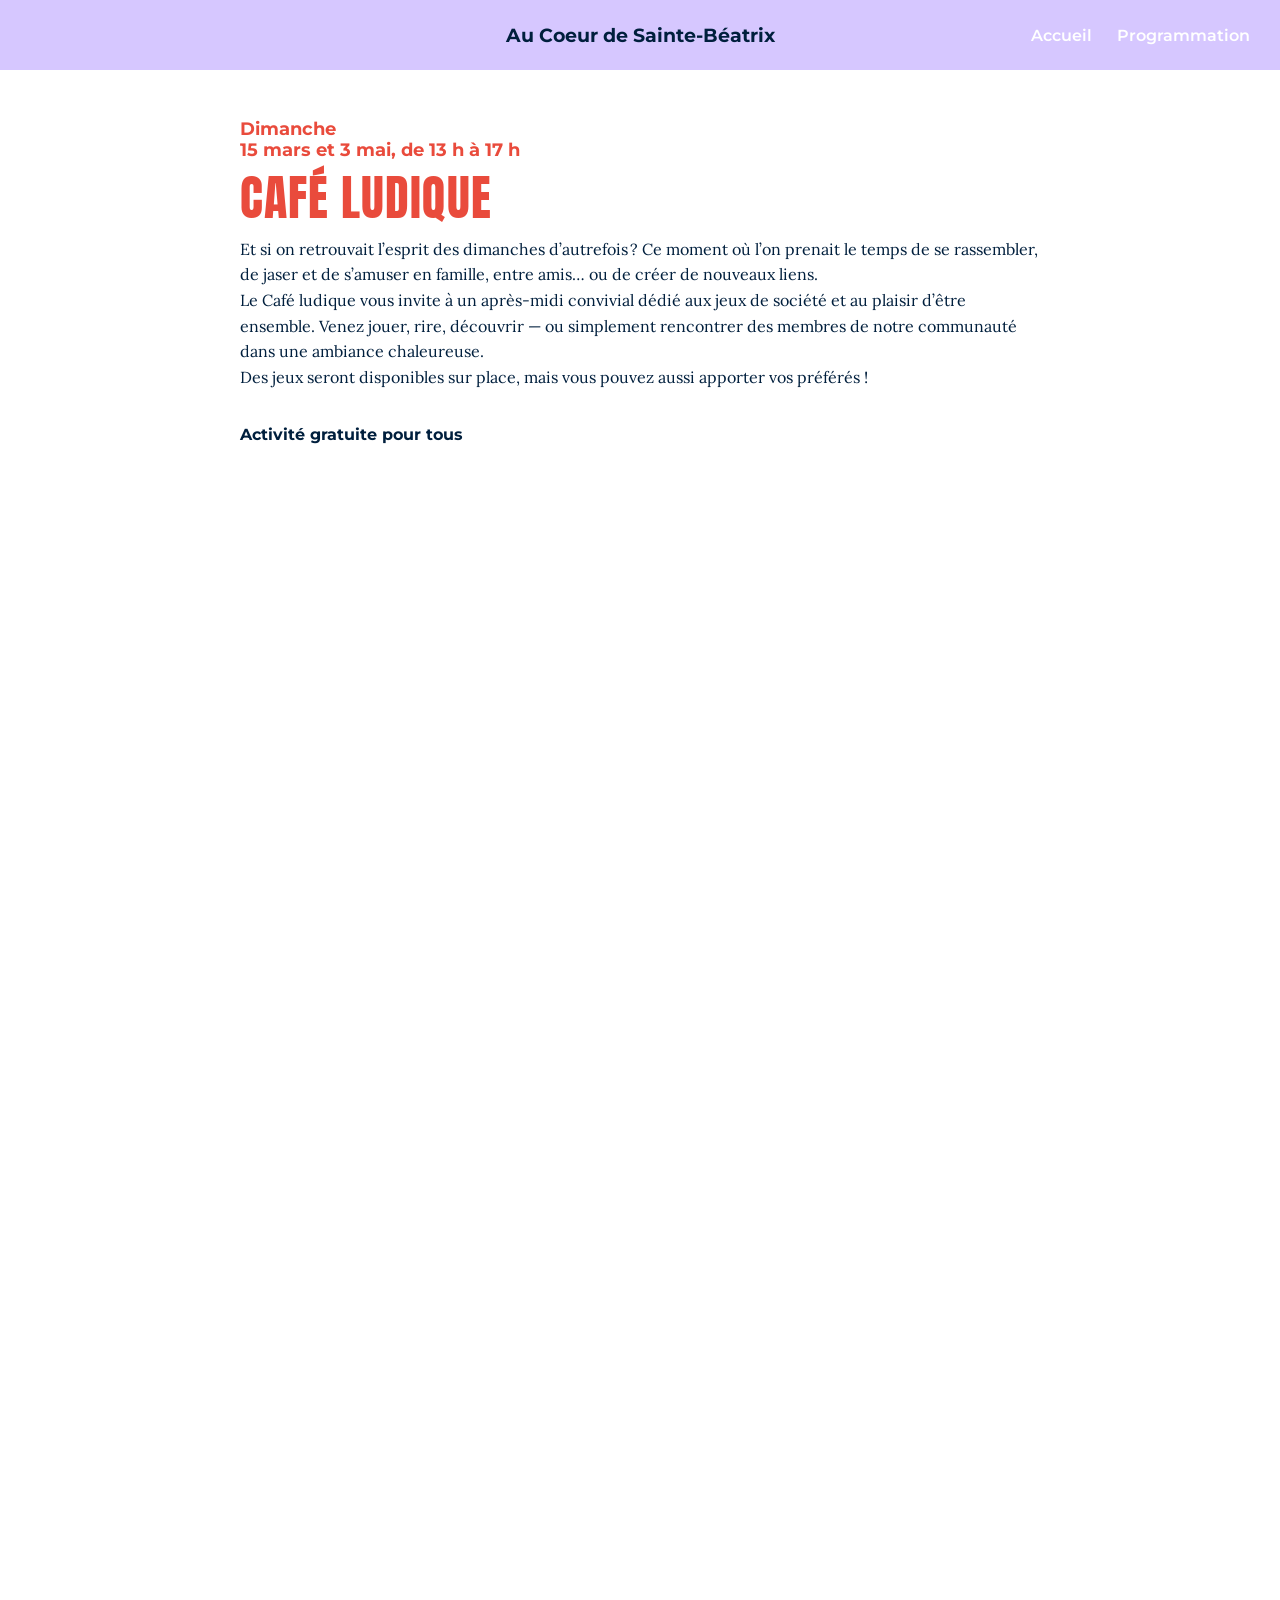
==== item2.html @ 30e881e4 "Update item2.html" ====
<!DOCTYPE html>
<html lang="fr">

<head>
<meta charset="UTF-8">
<meta name="viewport" content="width=device-width, initial-scale=1.0">
<title>Cours de dessin</title>

<link href="https://fonts.googleapis.com/css2?family=Anton&display=swap" rel="stylesheet">
<link rel="stylesheet" href="css/style.css">
</head>

<body class="item-bg bg-right bg-dessin">

<!-- HEADER -->
<div class="site-header">
  <h1>Au Coeur de Sainte-Béatrix</h1>

  <button class="hamburger" onclick="toggleMenu()">☰</button>

  <nav class="main-menu" id="mainMenu">
    <a href="index.html">Accueil</a>
    <a href="programmation.html">Programmation</a>
  </nav>
</div>

<!-- CONTENU -->
<div class="item-container">

  <div class="item-date">
    Dimanche<br>
    15 mars et 3 mai, de 13 h à 17 h
  </div>

  <div class="item-title">Café Ludique</div>

  <div class="item-subtitle"></div>

  <div class="item-section-title">
    
  </div>

  <div class="item-paragraph">
    Et si on retrouvait l’esprit des dimanches d’autrefois ? Ce moment où l’on prenait le temps de se rassembler, de jaser et de s’amuser en famille, entre amis… ou de créer de nouveaux liens. <br>Le Café ludique vous invite à un après-midi convivial dédié aux jeux de société et au plaisir  d’être ensemble. Venez jouer, rire, découvrir — ou simplement rencontrer des membres de notre communauté dans une ambiance chaleureuse.
<br>Des jeux seront disponibles sur place, mais vous pouvez aussi apporter vos préférés !

  </div>

 <br> <div class="item-highlight">
    Activité gratuite pour tous<br>
  </div>
<br>
  <div class="item-small">
    
  </div>

  <!-- FORMULAIRE -->
  <div class="item-form-wrapper">
    <iframe 
      src="https://docs.google.com/forms/d/e/1FAIpQLScOywKhsYaACZu44ndW2ogPMYKDyf7R8lOSERinpRhz8GnApg/viewform?usp=header"
      width="100%"
      height="1400"
      style="border:none; overflow:hidden;"
      scrolling="no">
    </iframe>
  </div>

</div>

<!-- SCRIPT À LA FIN -->
<script>
function toggleMenu() {
  document.getElementById("mainMenu").classList.toggle("show");
}
</script>

</body>
</html>
---- css/style.css ----
/* =========================================
   IMPORT POLICES
========================================= */

@import url('https://fonts.googleapis.com/css2?family=Montserrat:wght@700&display=swap');
@import url('https://fonts.googleapis.com/css2?family=Anton&display=swap');
@import url('https://fonts.googleapis.com/css2?family=Lora:wght@400&display=swap');

/* =========================================
   BASE
========================================= */

body {
  margin: 0;
  font-family: 'Montserrat', sans-serif;
  background: white;
  color: #222;
}

/* =========================================
   BANDEAU GLOBAL
========================================= */

.site-header {
  position: relative;
  height: 70px;
  background: rgba(212,197,255,0.95);
  display: flex;
  align-items: center;
  justify-content: center;
  z-index: 1000;
}

.site-header h1 {
  font-size: 1.2rem;
  margin: 0;
  color: #001f3d;
}

/* MENU DESKTOP */

.main-menu {
  position: absolute;
  right: 30px;
  display: flex;
  gap: 25px;
}

.main-menu a {
  text-decoration: none;
  color: white;
  font-weight: 600;
}

/* BOUTON HAMBURGER */

.hamburger {
  display: none;
  position: absolute;
  right: 20px;
  background: none;
  border: none;
  font-size: 1.8rem;
  cursor: pointer;
  color: #001f3d;
}

/* =========================================
   MENU MOBILE
========================================= */

@media (max-width: 768px) {

  .main-menu {
    display: none;
    flex-direction: column;
    position: absolute;
    top: 70px;
    right: 0;
    width: 100%;
    background: rgba(212,197,255,0.98);
    padding: 1rem 0;
    
    text-align: center;
  }

  .main-menu.show {
    display: flex;
  }

  .hamburger {
    display: block;
  }
}

/* =========================================
   PAGE ITEM – TYPOGRAPHIE
========================================= */

.item-container {
  max-width: 800px;
  margin: 3rem auto;
  padding: 0 2rem;
  color: #001f3d;
}

.item-title {
  font-family: 'Anton', sans-serif;
  font-size: 3rem;
  text-transform: uppercase;
  letter-spacing: 1px;
  line-height: 2.8rem;
  margin-bottom: 0.5rem;
  color: #e94b3c;
}

.item-subtitle {
  font-family: 'Anton', sans-serif;
  font-size: 1.8rem;
  margin-bottom: 0.5rem;
  color: #e94b3c;
}

.item-date {
  font-size: 1.1rem;
  font-weight: bold;
  margin-bottom: 1rem;
  color: #e94b3c;
}

.item-section-title {
  font-size: 1.2rem;
  font-weight: bold;
  margin-top: 1rem;
  margin-bottom: 0.5rem;
}

.item-paragraph {
  font-family: 'Lora', serif;
  font-weight: 400;
  line-height: 1.6;
  margin-bottom: 1rem;
}

.item-highlight {
  font-weight: bold;
  margin-bottom: 1rem;
}

.item-small {
  font-size: 0.9rem;
  color: #666;
}

/* =========================================
   HERO LOGO CENTRAL
========================================= */

.hero-logo {
  height: calc(100vh - 140px);
  background: white;
  display: flex;
  align-items: center;
  justify-content: center;
}

.logo-central {
  width: 600px;
  filter: drop-shadow(0 0 600px rgba(0, 31, 61, 0.35));
}

/* =========================================
   HERO SLIDER
========================================= */

.hero {
  position: relative;
  height: calc(100vh - 70px);
  overflow: hidden;
  display: flex;
  align-items: center;
  justify-content: center;
  text-align: center;
  color: white;
}

.hero-slide {
  position: absolute;
  inset: 0;
  background-size: cover;
  background-position: center;
  opacity: 0;
  animation: fadeSlider 20s infinite;
}

.slide1 { background-image: url("../images/hero0.jpg"); animation-delay: 0s; }
.slide2 { background-image: url("../images/hero2.jpg"); animation-delay: 5s; }
.slide3 { background-image: url("../images/hero3.jpg"); animation-delay: 10s; }
.slide4 { background-image: url("../images/hero4.jpg"); animation-delay: 15s; }

@keyframes fadeSlider {
  0%   { opacity: 0; }
  5%   { opacity: 1; }
  35%  { opacity: 1; }
  40%  { opacity: 0; }
  100% { opacity: 0; }
}

.hero::after {
  content: "";
  position: absolute;
  inset: 0;
  background: rgba(0,0,0,0.4);
  z-index: 1;
}

.hero-content {
  position: relative;
  z-index: 2;
}

.hero h1 {
  font-size: 3rem;
}

/* =========================================
   PROGRAMMATION
========================================= */

.container-desktop {

  margin-top: -2px;
  z-index: -2;
}

.container-desktop img {
  width: 100%;
  height: 100%;
  object-fit: cover;
  object-position: center 65%;
}

/* =========================================
   PASTILLES PROGRAMMATION
========================================= */

.pastille {
  position: absolute;
  width: 3.5%;
  aspect-ratio: 1 / 1;
  border-radius: 50%;
  z-index: 10;
  box-shadow:
    0 0 25px rgba(255,255,255,0.6),
    0 0 50px rgba(255,255,255,0.3);
  animation: haloPulse 2.5s infinite ease-in-out;
}

@keyframes haloPulse {
  0%   { box-shadow: 0 0 20px rgba(255,255,255,0.5),
                       0 0 40px rgba(255,255,255,0.2); }
  50%  { box-shadow: 0 0 35px rgba(255,255,255,0.9),
                       0 0 70px rgba(255,255,255,0.4); }
  100% { box-shadow: 0 0 20px rgba(255,255,255,0.5),
                       0 0 40px rgba(255,255,255,0.2); }
}

.pastille::after {
  content: "";
  position: absolute;
  inset: -8px;
  border-radius: 50%;
  border: 2px solid rgba(255,255,255,0.8);
  animation: ringPulse 2.2s infinite;
}

@keyframes ringPulse {
  0% { transform: scale(0.8); opacity: 1; }
  100% { transform: scale(1.6); opacity: 0; }
}

/* =========================================
   FOOTER STANDARD
========================================= */

footer {
  text-align: center;
  padding: 2rem;
  background: #eee;
}

/* =========================================
   FOOTER PROGRAMMATION
========================================= */

.footer-programmation {
  background-color: #e94b3c;
  color: white;
  padding: 40px 20px;
  text-align: center;
}
/* =========================
   FOOTER MOBILE
========================= */

@media (max-width: 768px) {

  .footer-programmation {
    padding: 1.5rem;
    font-size: 0.85rem;
    line-height: 1.4;
  }

  .footer-programmation b {
    display: block;
    margin-bottom: 0.5rem;
    font-size: 0.9rem;
  }

}
.site-header {
  position: relative;
  z-index: 1000;
}

/* =========================
   MOBILE WRAPPER SOLIDAIRE
========================= */

.image-wrapper-mobile {
  position: relative;
  width: 100%;
  aspect-ratio: 2 / 3; /* adapte au ratio réel de hero5 */
  max-height: calc(100vh - 70px);
  margin: 0 auto;
}

.image-wrapper-mobile img {
  width: 100%;
  height: 100%;
  object-fit: cover;
}

/* Pastilles mobile plus grosses */
@media (max-width: 768px) {

  .pastille {
    width: 7%;
  }

}
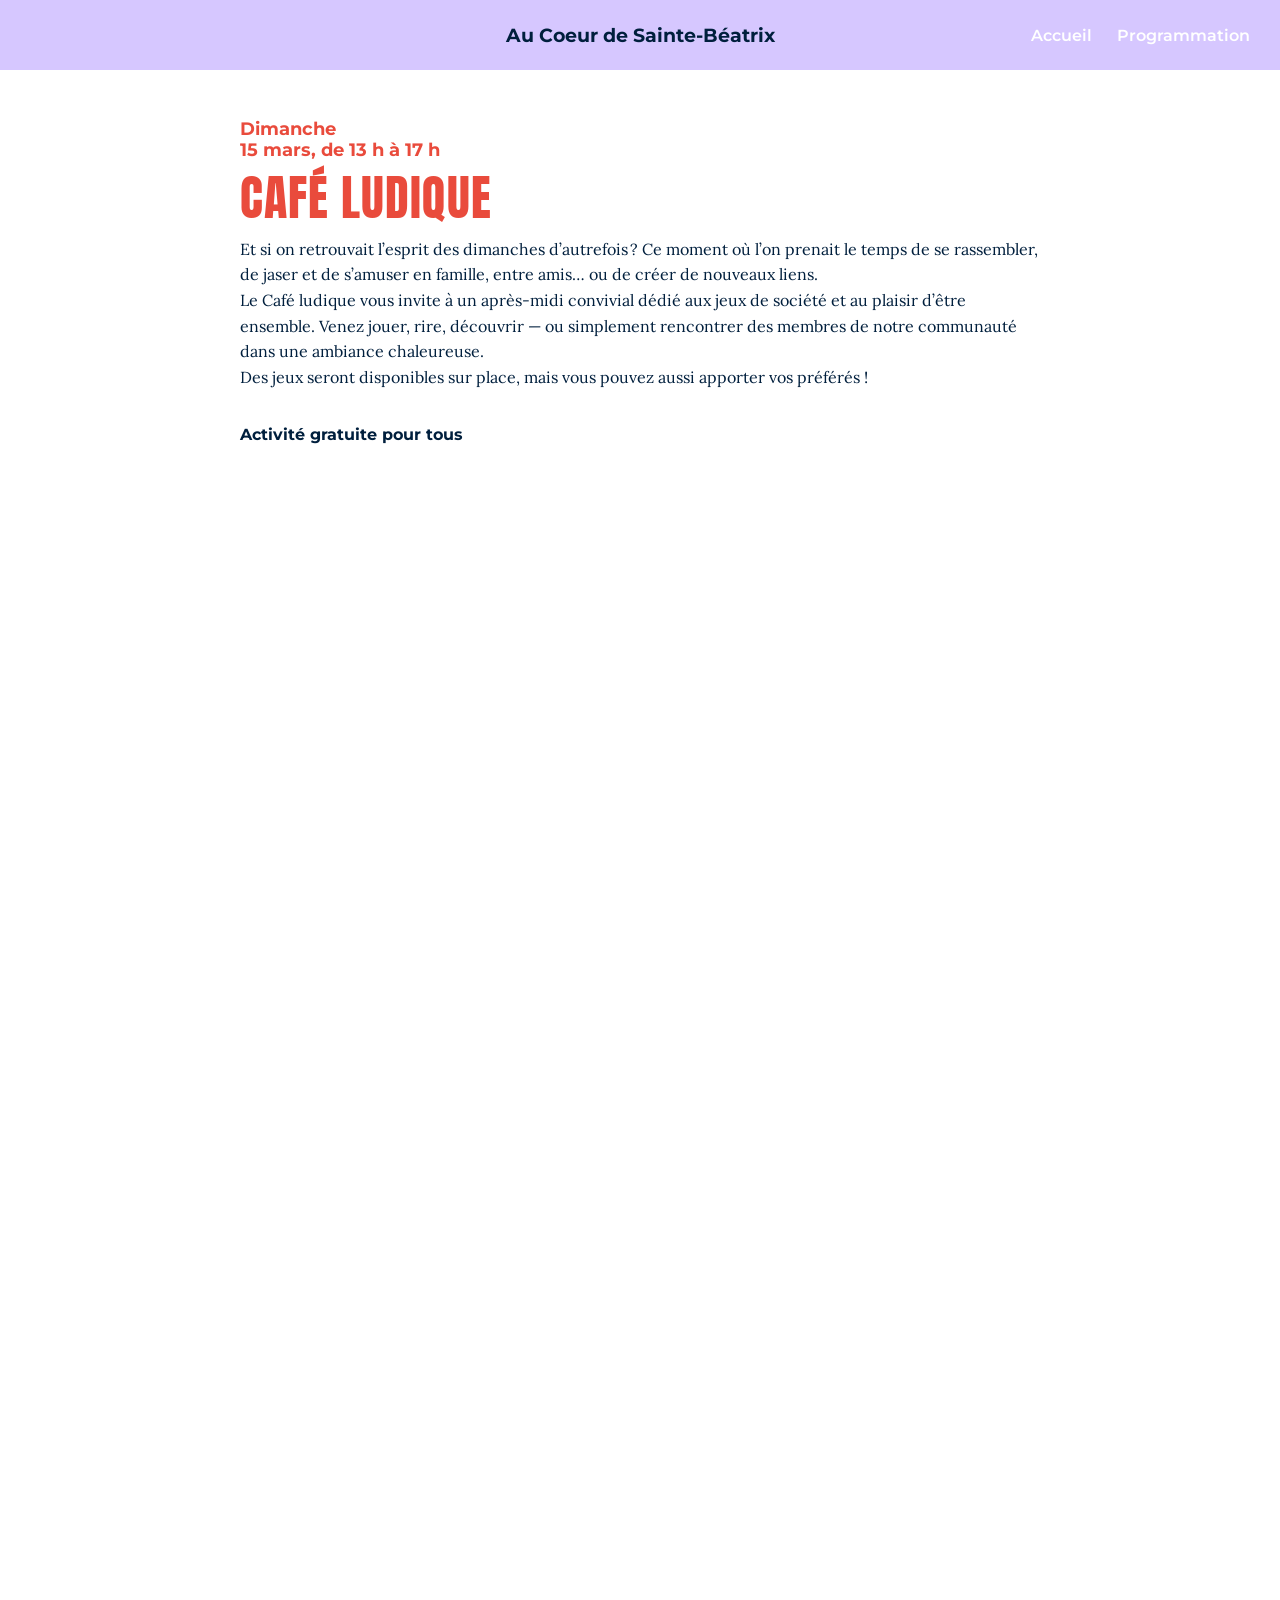
==== commit f69dbc11: "Update item2.html" ====
--- a/item2.html
+++ b/item2.html
@@ -29,7 +29,7 @@
 
   <div class="item-date">
     Dimanche<br>
-    15 mars et 3 mai, de 13 h à 17 h
+    15 mars, de 13 h à 17 h
   </div>
 
   <div class="item-title">Café Ludique</div>
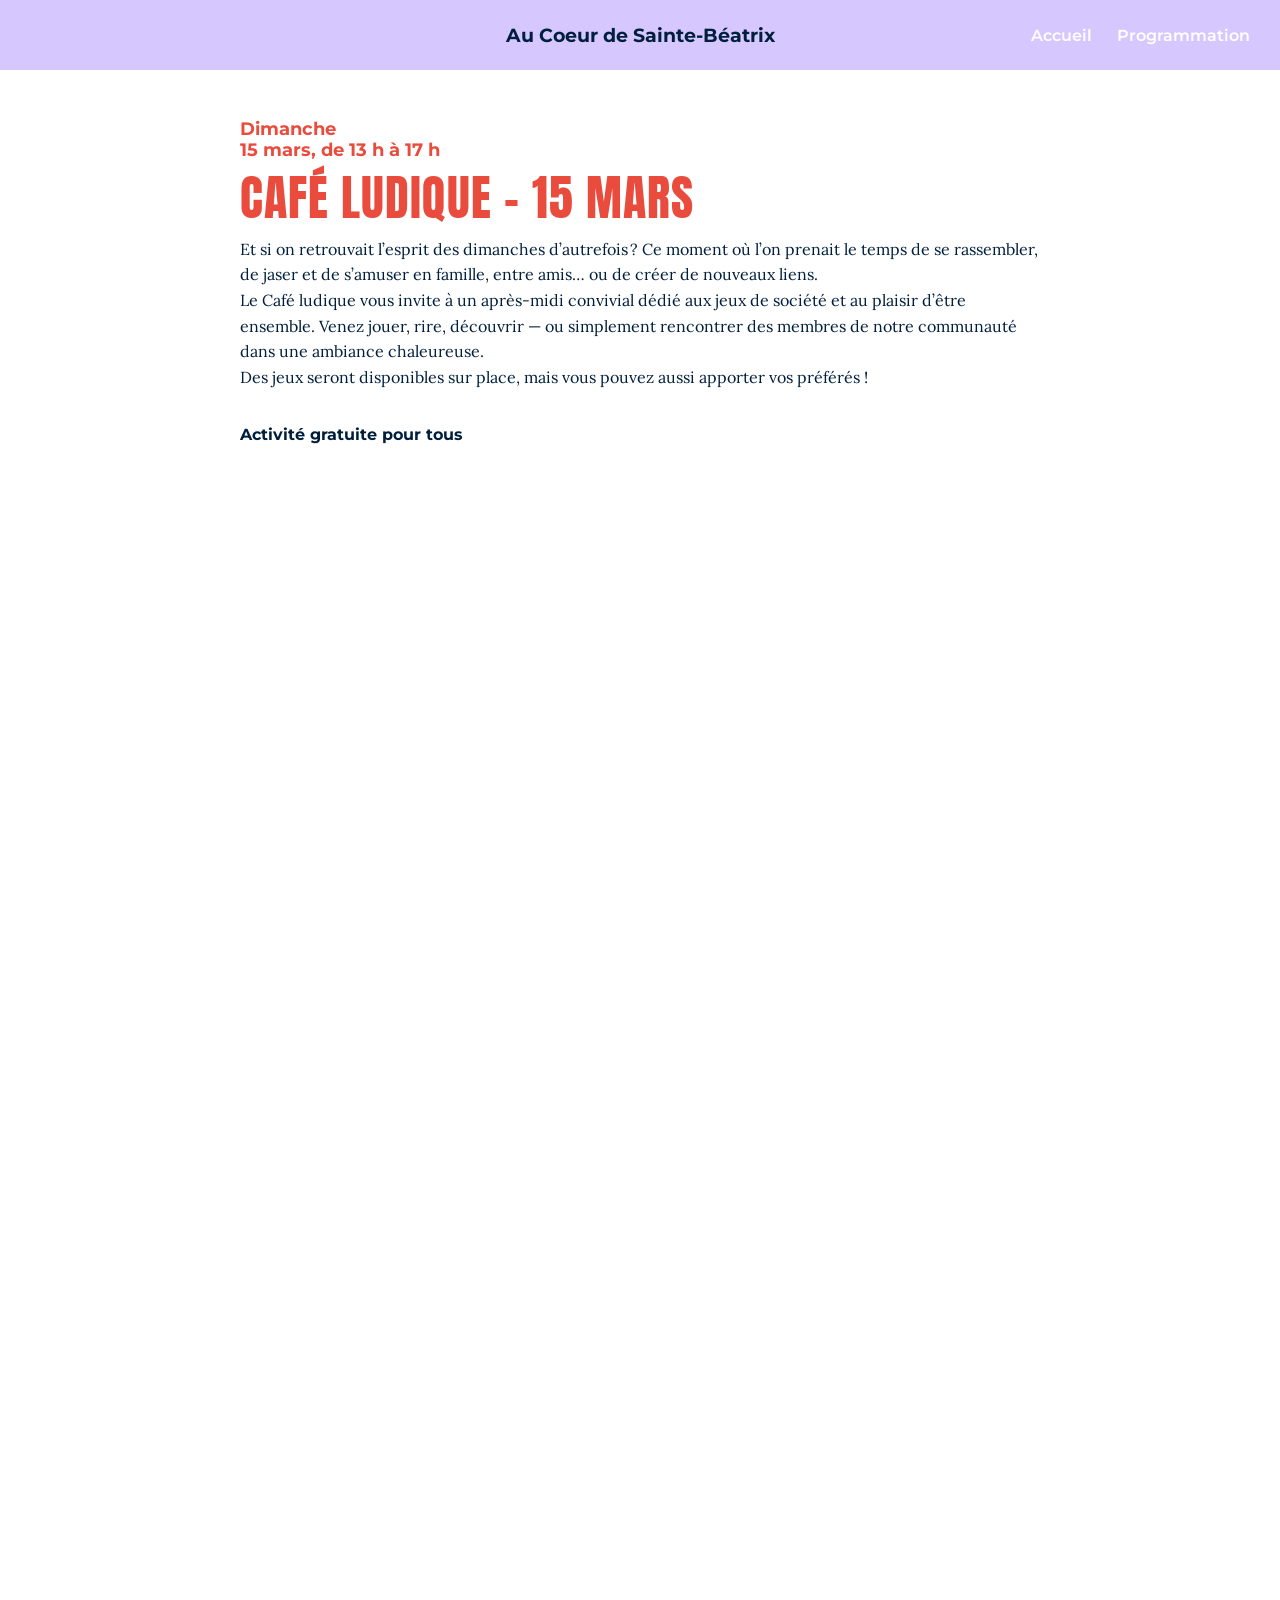
==== commit 30b8e845: "Update item2.html" ====
--- a/item2.html
+++ b/item2.html
@@ -32,7 +32,7 @@
     15 mars, de 13 h à 17 h
   </div>
 
-  <div class="item-title">Café Ludique</div>
+  <div class="item-title">Café Ludique - 15 mars</div>
 
   <div class="item-subtitle"></div>
 
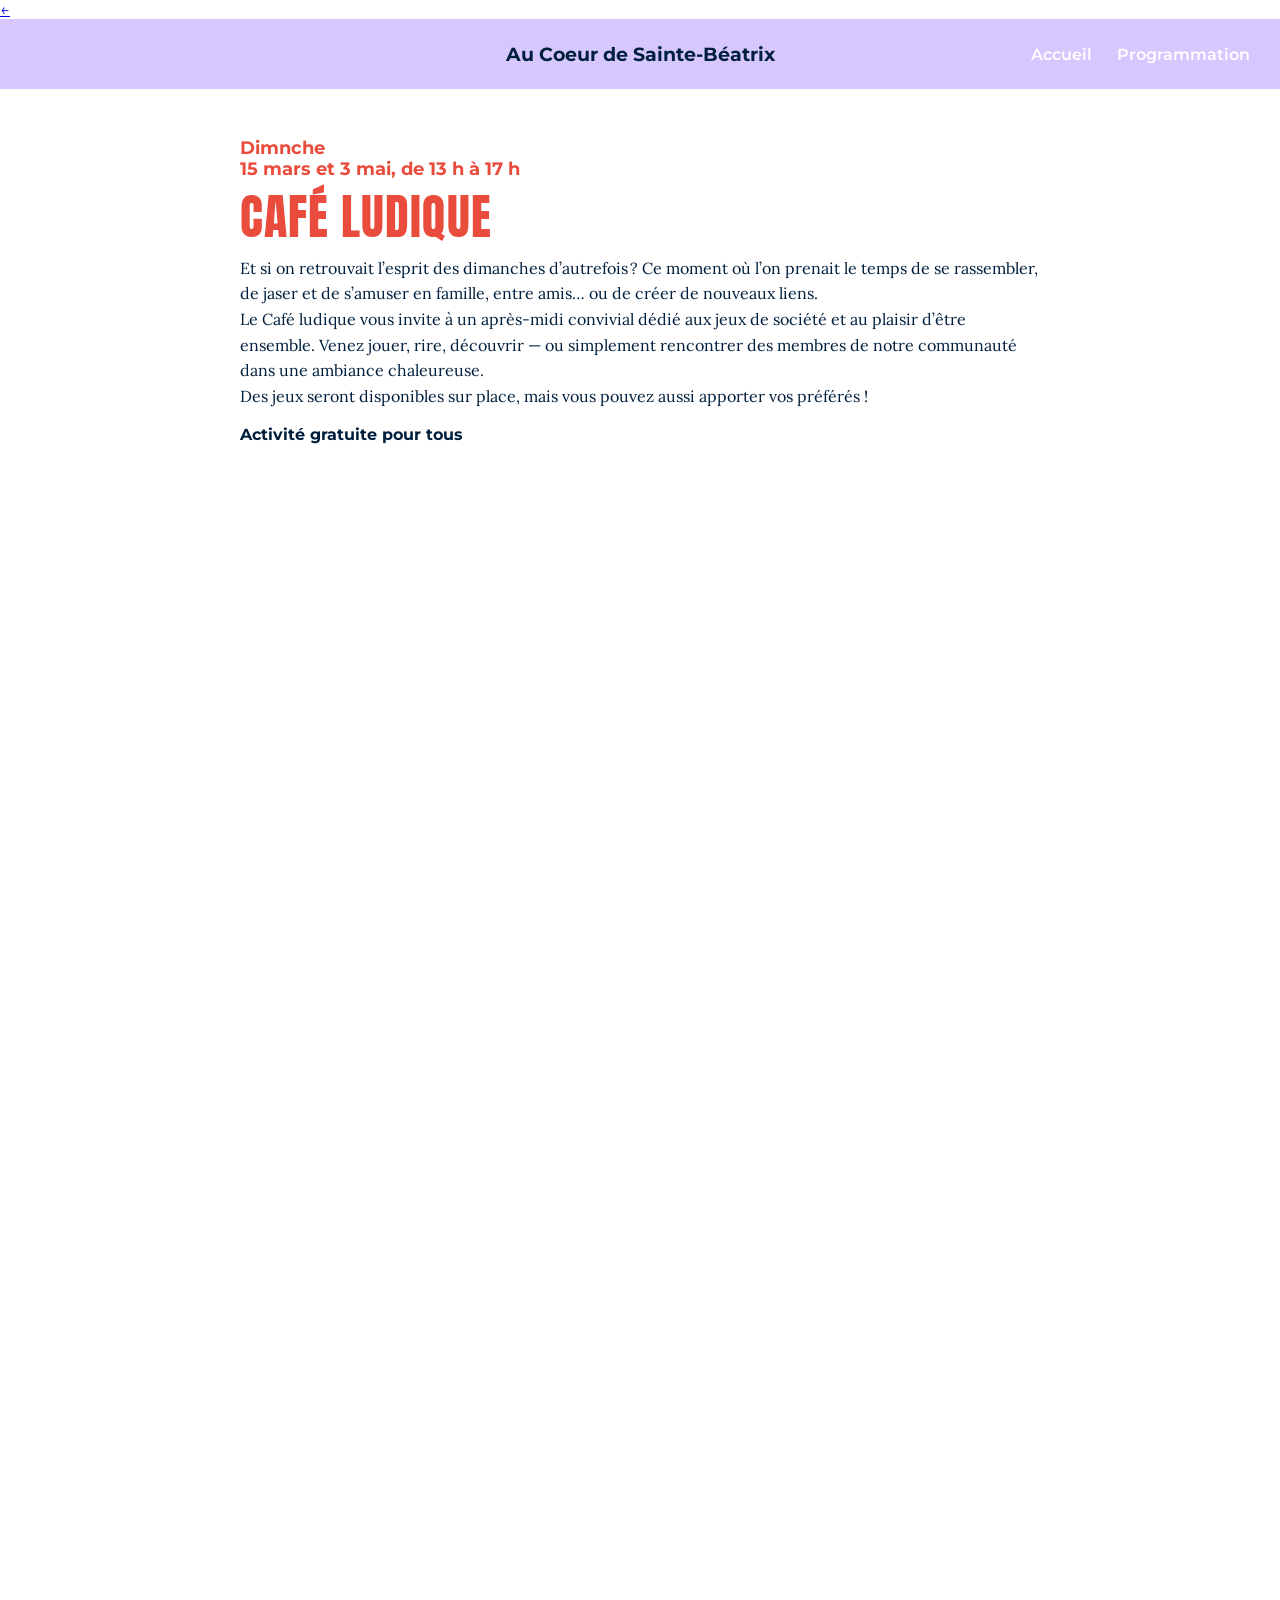
==== commit 4aa78017: "Update item2.html" ====
--- a/item2.html
+++ b/item2.html
@@ -12,6 +12,8 @@
 
 <body class="item-bg bg-right bg-dessin">
 
+  <a href="javascript:history.back()" class="back-arrow">←</a>
+  
 <!-- HEADER -->
 <div class="site-header">
   <h1>Au Coeur de Sainte-Béatrix</h1>
@@ -28,11 +30,11 @@
 <div class="item-container">
 
   <div class="item-date">
-    Dimanche<br>
-    15 mars, de 13 h à 17 h
+    Dimnche<br>
+    15 mars et 3 mai, de 13 h à 17 h
   </div>
 
-  <div class="item-title">Café Ludique - 15 mars</div>
+  <div class="item-title">Café Ludique</div>
 
   <div class="item-subtitle"></div>
 
@@ -46,10 +48,10 @@
 
   </div>
 
- <br> <div class="item-highlight">
-    Activité gratuite pour tous<br>
+  <div class="item-highlight">
+    Activité gratuite pour tous
   </div>
-<br>
+
   <div class="item-small">
     
   </div>
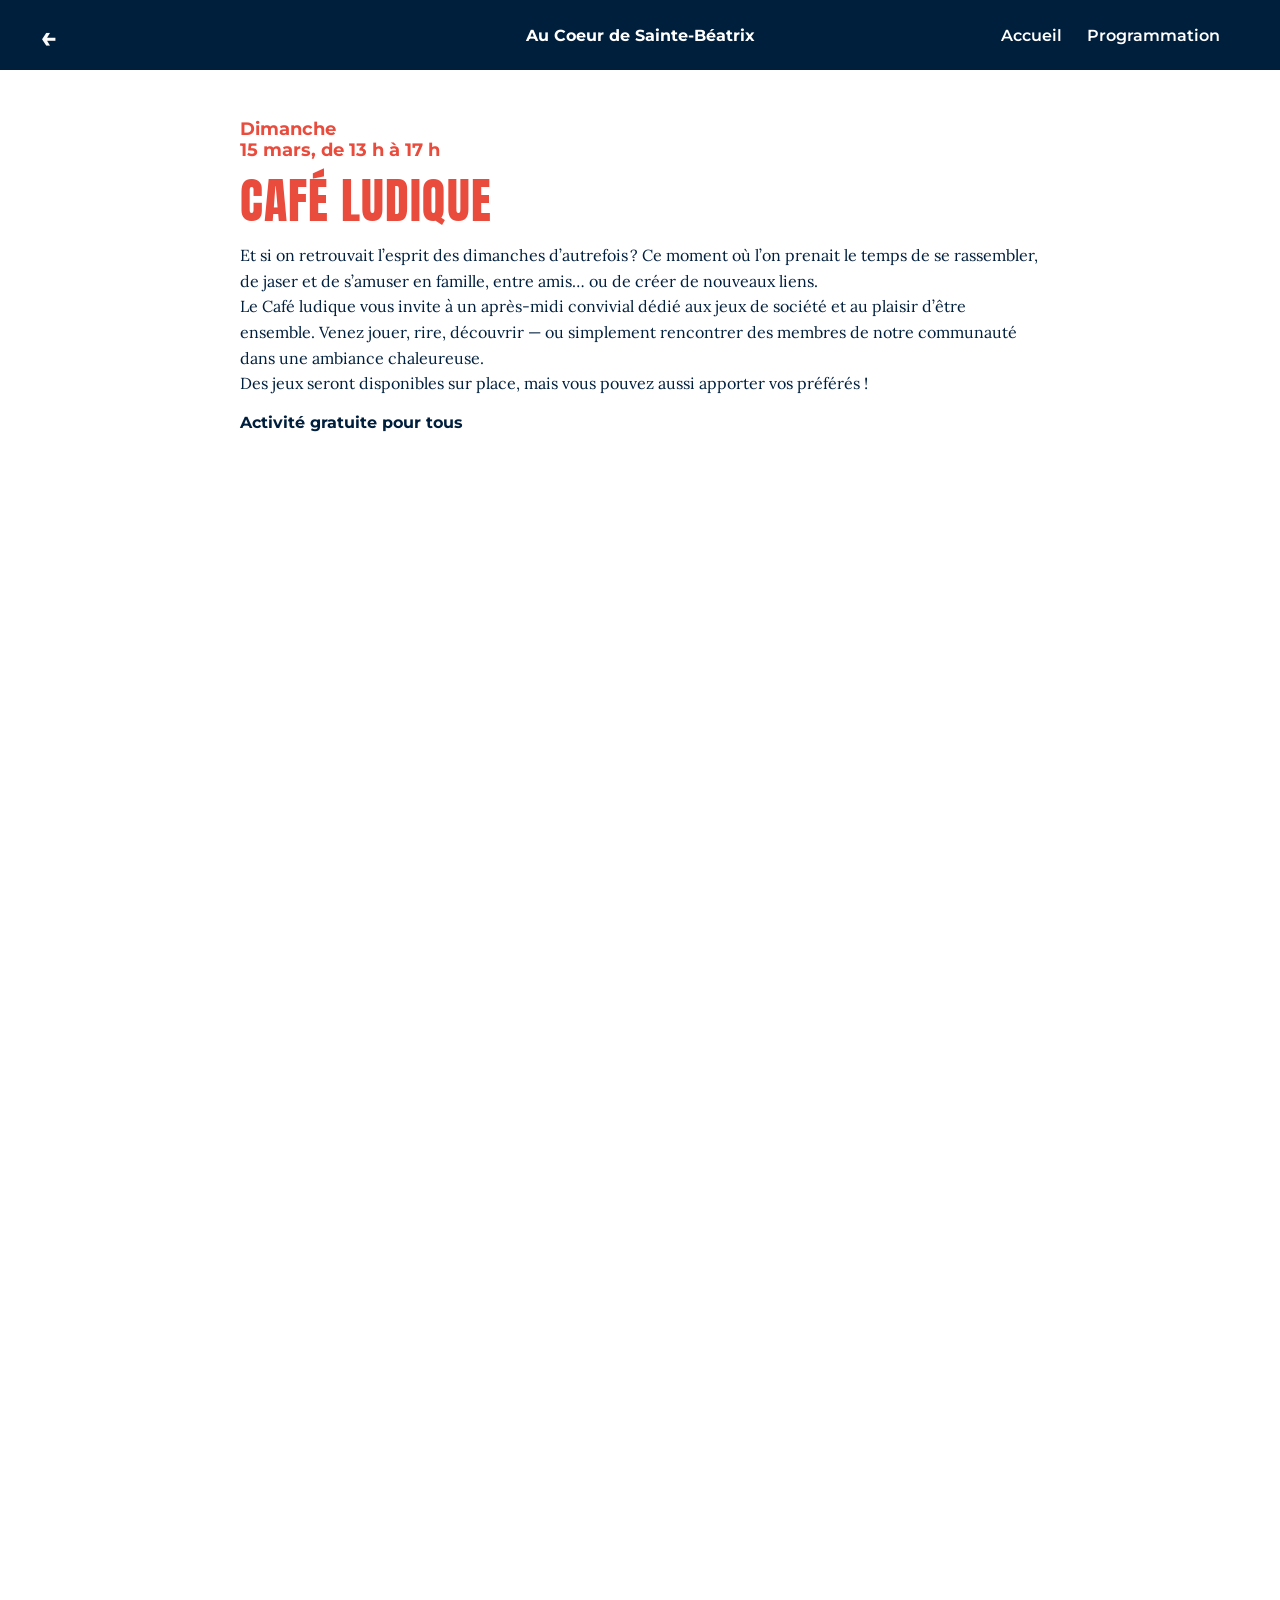
==== commit 469b8e5d: "Update item2.html" ====
--- a/item2.html
+++ b/item2.html
@@ -13,7 +13,7 @@
 <body class="item-bg bg-right bg-dessin">
 
   <a href="javascript:history.back()" class="back-arrow">←</a>
-  
+
 <!-- HEADER -->
 <div class="site-header">
   <h1>Au Coeur de Sainte-Béatrix</h1>
@@ -30,8 +30,8 @@
 <div class="item-container">
 
   <div class="item-date">
-    Dimnche<br>
-    15 mars et 3 mai, de 13 h à 17 h
+    Dimanche<br>
+    15 mars, de 13 h à 17 h
   </div>
 
   <div class="item-title">Café Ludique</div>
@@ -43,7 +43,9 @@
   </div>
 
   <div class="item-paragraph">
-    Et si on retrouvait l’esprit des dimanches d’autrefois ? Ce moment où l’on prenait le temps de se rassembler, de jaser et de s’amuser en famille, entre amis… ou de créer de nouveaux liens. <br>Le Café ludique vous invite à un après-midi convivial dédié aux jeux de société et au plaisir  d’être ensemble. Venez jouer, rire, découvrir — ou simplement rencontrer des membres de notre communauté dans une ambiance chaleureuse.
+    Et si on retrouvait l’esprit des dimanches d’autrefois ?
+Ce moment où l’on prenait le temps de se rassembler, de jaser et de s’amuser en famille, entre amis… ou de créer de nouveaux liens. <br>
+Le Café ludique vous invite à un après-midi convivial dédié aux jeux de société et au plaisir  d’être ensemble. Venez jouer, rire, découvrir — ou simplement rencontrer des membres de notre communauté dans une ambiance chaleureuse.
 <br>Des jeux seront disponibles sur place, mais vous pouvez aussi apporter vos préférés !
 
   </div>
@@ -61,7 +63,7 @@
     <iframe 
       src="https://docs.google.com/forms/d/e/1FAIpQLScOywKhsYaACZu44ndW2ogPMYKDyf7R8lOSERinpRhz8GnApg/viewform?usp=header"
       width="100%"
-      height="1400"
+      height="1800"
       style="border:none; overflow:hidden;"
       scrolling="no">
     </iframe>
--- a/css/style.css
+++ b/css/style.css
@@ -14,45 +14,87 @@
   margin: 0;
   font-family: 'Montserrat', sans-serif;
   background: white;
-  color: #222;
-}
-
-/* =========================================
-   BANDEAU GLOBAL
+  color: #ffffff;
+}
+
+/* =========================================
+   HEADER
 ========================================= */
 
 .site-header {
-  position: relative;
   height: 70px;
-  background: rgba(212,197,255,0.95);
+  background: #001f3d;
   display: flex;
   align-items: center;
   justify-content: center;
-  z-index: 1000;
+  position: relative;
+   z-index: 201;
+
 }
 
 .site-header h1 {
-  font-size: 1.2rem;
+  font-size: 1rem;
   margin: 0;
-  color: #001f3d;
-}
-
-/* MENU DESKTOP */
-
+  color: #ffffff;
+   z-index: 201;
+}
 .main-menu {
   position: absolute;
-  right: 30px;
+  right: 60px;
   display: flex;
   gap: 25px;
+  z-index: 201;
+}
+
+/* =========================================
+   HERO ACCUEIL
+========================================= */
+
+.hero {
+  height: calc(100vh - 70px);
+  display: flex;
+  align-items: center;
+  justify-content: center;
+}
+
+/* Bloc blanc derrière logo */
+
+.hero-content {
+  background: white;
+  padding: 2rem;
+  border-radius: 25px;
+  display: flex;
+  align-items: center;
+  justify-content: center;
+}
+
+/* LOGO */
+
+.hero-logo {
+  width: 750px;
+  max-width: 85%;
+  height: auto;
+}
+
+/* MENU */
+
+.main-menu {
+  position: absolute;
+  right: 60px;
+  display: flex;
+  gap: 25px;
+  z-index: 200;
+   color: #165390;
 }
 
 .main-menu a {
   text-decoration: none;
-  color: white;
+  color: #ffffff;
   font-weight: 600;
-}
-
-/* BOUTON HAMBURGER */
+  z-index: 200;
+}
+
+/* HAMBURGER */
 
 .hamburger {
   display: none;
@@ -62,7 +104,197 @@
   border: none;
   font-size: 1.8rem;
   cursor: pointer;
+    color: #ebf1f6;
+
+}
+/* =========================================
+   PAGE ITEM – TYPOGRAPHIE
+========================================= */
+
+.item-container {
+  max-width: 800px;
+  margin: 3rem auto;
+  padding: 0 2rem;
   color: #001f3d;
+}
+
+.item-title {
+  font-family: 'Anton', sans-serif;
+  font-size: 3rem;
+  text-transform: uppercase;
+  letter-spacing: 1px;
+  line-height: 3.2rem;
+  margin-bottom: .5rem;
+  color: #e94b3c;
+}
+
+.item-subtitle {
+  font-family: 'Anton', sans-serif;
+  font-size: 1.8rem;
+  margin-bottom: 0.5rem;
+  color: #e94b3c;
+}
+
+.item-date {
+  font-size: 1.1rem;
+  font-weight: bold;
+  margin-bottom: 1rem;
+  color: #e94b3c;
+}
+
+.item-section-title {
+  font-size: 1.2rem;
+  font-weight: bold;
+  margin-top: 1rem;
+  margin-bottom: 0.5rem;
+}
+
+.item-paragraph {
+  font-family: 'Lora', serif;
+  line-height: 1.6;
+  margin-bottom: 1rem;
+}
+
+.item-highlight {
+  font-weight: bold;
+  margin-bottom: 1rem;
+}
+
+.item-small {
+  font-size: 0.9rem;
+  color: #666;
+}
+/* =========================================
+   PROGRAMMATION WRAPPERS
+========================================= */
+
+.program-landscape,
+.program-portrait {
+  height: calc(100vh - 70px);
+  display: flex;
+  align-items: center;
+  justify-content: center;
+}
+
+/* image wrapper */
+
+.image-wrapper {
+  position: relative;
+  width: 100%;
+  max-width: 1600px;
+  z-index: 10;
+}
+
+.image-wrapper img {
+  width: 100%;
+  height: auto;
+  display: block;
+}
+
+/* =========================================
+   PASTILLES
+========================================= */
+
+.pastille {
+  position: absolute;
+  width: 3.5%;
+  aspect-ratio: 1 / 1;
+  border-radius: 50%;
+  z-index: 10;
+}
+
+/* halo */
+
+.pastille::after {
+  content: "";
+  position: absolute;
+  inset: -8px;
+  border-radius: 50%;
+  border: 2px solid rgba(255,255,255,0.8);
+  animation: ringPulse 2.2s infinite;
+}
+
+@keyframes ringPulse {
+  0%   { transform: scale(0.8); opacity: 1; }
+  100% { transform: scale(1.6); opacity: 0; }
+}
+
+/* =========================================
+   COULEURS
+========================================= */
+
+.c1 { background:#e94b3c; }
+.c2 { background:#cb6ce6; }
+.c3 { background:#9dd241; }
+.c4 { background:#5cc4e2; }
+.c5 { background:#d4c5ff; }
+.c6 { background:#cb6ce6; }
+
+/* =========================================
+   FOOTER
+========================================= */
+
+.footer-programmation {
+  background:#e94b3c;
+  color:white;
+  padding:2rem;
+  text-align:centerleft;
+  font-size: .8rem;
+}
+
+/* =========================================
+   ORIENTATION
+========================================= */
+
+/* portrait = mobile vertical + ipad vertical */
+
+@media (orientation: portrait) {
+
+  .program-landscape {
+    display: none;
+  }
+
+  .program-portrait {
+  height: 100vh;
+  margin-top: -70px;
+  padding-top: 70px;
+}
+
+  .pastille {
+    width: 7%;
+  }
+
+}
+
+/* landscape */
+
+@media (orientation: landscape) {
+
+  .program-landscape {
+    display: flex;
+  }
+
+  .program-portrait {
+    display: none;
+  }
+
+}
+/* =========================================
+   RESPONSIVE MOBILE
+========================================= */
+
+@media (max-width: 768px) {
+
+  .site-header {
+    justify-content: flex-start;
+    padding-left: 80px;
+  }
+
+  .site-title {
+    text-align: left;
+    font-size: 1rem;
+  }
+
 }
 
 /* =========================================
@@ -78,9 +310,8 @@
     top: 70px;
     right: 0;
     width: 100%;
-    background: rgba(212,197,255,0.98);
+    background: rgba(244, 212, 143, 0.98);
     padding: 1rem 0;
-    
     text-align: center;
   }
 
@@ -91,261 +322,48 @@
   .hamburger {
     display: block;
   }
-}
-
-/* =========================================
-   PAGE ITEM – TYPOGRAPHIE
-========================================= */
-
-.item-container {
-  max-width: 800px;
-  margin: 3rem auto;
-  padding: 0 2rem;
-  color: #001f3d;
-}
-
-.item-title {
-  font-family: 'Anton', sans-serif;
-  font-size: 3rem;
-  text-transform: uppercase;
-  letter-spacing: 1px;
-  line-height: 2.8rem;
-  margin-bottom: 0.5rem;
-  color: #e94b3c;
-}
-
-.item-subtitle {
-  font-family: 'Anton', sans-serif;
-  font-size: 1.8rem;
-  margin-bottom: 0.5rem;
-  color: #e94b3c;
-}
-
-.item-date {
-  font-size: 1.1rem;
+
+}
+@media (max-width: 768px) {
+
+  .main-menu {
+    display: none;
+  }
+
+  .hamburger {
+    display: block;
+  }
+
+}
+/* =========================================
+   FLECHE RETOUR
+========================================= */
+
+.back-arrow {
+  position: fixed;
+  top: 20px;
+  left: 40px;
+  font-size: 28px;
+  text-decoration: none;
+  color: #fbfbfb;
+  z-index: 2000;
   font-weight: bold;
-  margin-bottom: 1rem;
-  color: #e94b3c;
-}
-
-.item-section-title {
-  font-size: 1.2rem;
-  font-weight: bold;
-  margin-top: 1rem;
-  margin-bottom: 0.5rem;
-}
-
-.item-paragraph {
-  font-family: 'Lora', serif;
-  font-weight: 400;
-  line-height: 1.6;
-  margin-bottom: 1rem;
-}
-
-.item-highlight {
-  font-weight: bold;
-  margin-bottom: 1rem;
-}
-
-.item-small {
-  font-size: 0.9rem;
-  color: #666;
-}
-
-/* =========================================
-   HERO LOGO CENTRAL
-========================================= */
-
-.hero-logo {
-  height: calc(100vh - 140px);
-  background: white;
-  display: flex;
-  align-items: center;
-  justify-content: center;
-}
-
-.logo-central {
-  width: 600px;
-  filter: drop-shadow(0 0 600px rgba(0, 31, 61, 0.35));
-}
-
-/* =========================================
-   HERO SLIDER
-========================================= */
-
-.hero {
+  z-index: 2000;
+}
+
+.back-arrow:hover {
+  opacity: 0.6;
+}
+
+/* =========================================
+   FOND PAGE PROGRAMMATION
+========================================= */
+
+.page-programmation {
+  background-color: #001f3d;
+}
+
+.image-wrapper {
   position: relative;
-  height: calc(100vh - 70px);
-  overflow: hidden;
-  display: flex;
-  align-items: center;
-  justify-content: center;
-  text-align: center;
-  color: white;
-}
-
-.hero-slide {
-  position: absolute;
-  inset: 0;
-  background-size: cover;
-  background-position: center;
-  opacity: 0;
-  animation: fadeSlider 20s infinite;
-}
-
-.slide1 { background-image: url("../images/hero0.jpg"); animation-delay: 0s; }
-.slide2 { background-image: url("../images/hero2.jpg"); animation-delay: 5s; }
-.slide3 { background-image: url("../images/hero3.jpg"); animation-delay: 10s; }
-.slide4 { background-image: url("../images/hero4.jpg"); animation-delay: 15s; }
-
-@keyframes fadeSlider {
-  0%   { opacity: 0; }
-  5%   { opacity: 1; }
-  35%  { opacity: 1; }
-  40%  { opacity: 0; }
-  100% { opacity: 0; }
-}
-
-.hero::after {
-  content: "";
-  position: absolute;
-  inset: 0;
-  background: rgba(0,0,0,0.4);
   z-index: 1;
 }
-
-.hero-content {
-  position: relative;
-  z-index: 2;
-}
-
-.hero h1 {
-  font-size: 3rem;
-}
-
-/* =========================================
-   PROGRAMMATION
-========================================= */
-
-.container-desktop {
-
-  margin-top: -2px;
-  z-index: -2;
-}
-
-.container-desktop img {
-  width: 100%;
-  height: 100%;
-  object-fit: cover;
-  object-position: center 65%;
-}
-
-/* =========================================
-   PASTILLES PROGRAMMATION
-========================================= */
-
-.pastille {
-  position: absolute;
-  width: 3.5%;
-  aspect-ratio: 1 / 1;
-  border-radius: 50%;
-  z-index: 10;
-  box-shadow:
-    0 0 25px rgba(255,255,255,0.6),
-    0 0 50px rgba(255,255,255,0.3);
-  animation: haloPulse 2.5s infinite ease-in-out;
-}
-
-@keyframes haloPulse {
-  0%   { box-shadow: 0 0 20px rgba(255,255,255,0.5),
-                       0 0 40px rgba(255,255,255,0.2); }
-  50%  { box-shadow: 0 0 35px rgba(255,255,255,0.9),
-                       0 0 70px rgba(255,255,255,0.4); }
-  100% { box-shadow: 0 0 20px rgba(255,255,255,0.5),
-                       0 0 40px rgba(255,255,255,0.2); }
-}
-
-.pastille::after {
-  content: "";
-  position: absolute;
-  inset: -8px;
-  border-radius: 50%;
-  border: 2px solid rgba(255,255,255,0.8);
-  animation: ringPulse 2.2s infinite;
-}
-
-@keyframes ringPulse {
-  0% { transform: scale(0.8); opacity: 1; }
-  100% { transform: scale(1.6); opacity: 0; }
-}
-
-/* =========================================
-   FOOTER STANDARD
-========================================= */
-
-footer {
-  text-align: center;
-  padding: 2rem;
-  background: #eee;
-}
-
-/* =========================================
-   FOOTER PROGRAMMATION
-========================================= */
-
-.footer-programmation {
-  background-color: #e94b3c;
-  color: white;
-  padding: 40px 20px;
-  text-align: center;
-}
-/* =========================
-   FOOTER MOBILE
-========================= */
-
-@media (max-width: 768px) {
-
-  .footer-programmation {
-    padding: 1.5rem;
-    font-size: 0.85rem;
-    line-height: 1.4;
-  }
-
-  .footer-programmation b {
-    display: block;
-    margin-bottom: 0.5rem;
-    font-size: 0.9rem;
-  }
-
-}
-.site-header {
-  position: relative;
-  z-index: 1000;
-}
-
-/* =========================
-   MOBILE WRAPPER SOLIDAIRE
-========================= */
-
-.image-wrapper-mobile {
-  position: relative;
-  width: 100%;
-  aspect-ratio: 2 / 3; /* adapte au ratio réel de hero5 */
-  max-height: calc(100vh - 70px);
-  margin: 0 auto;
-}
-
-.image-wrapper-mobile img {
-  width: 100%;
-  height: 100%;
-  object-fit: cover;
-}
-
-/* Pastilles mobile plus grosses */
-@media (max-width: 768px) {
-
-  .pastille {
-    width: 7%;
-  }
-
-}
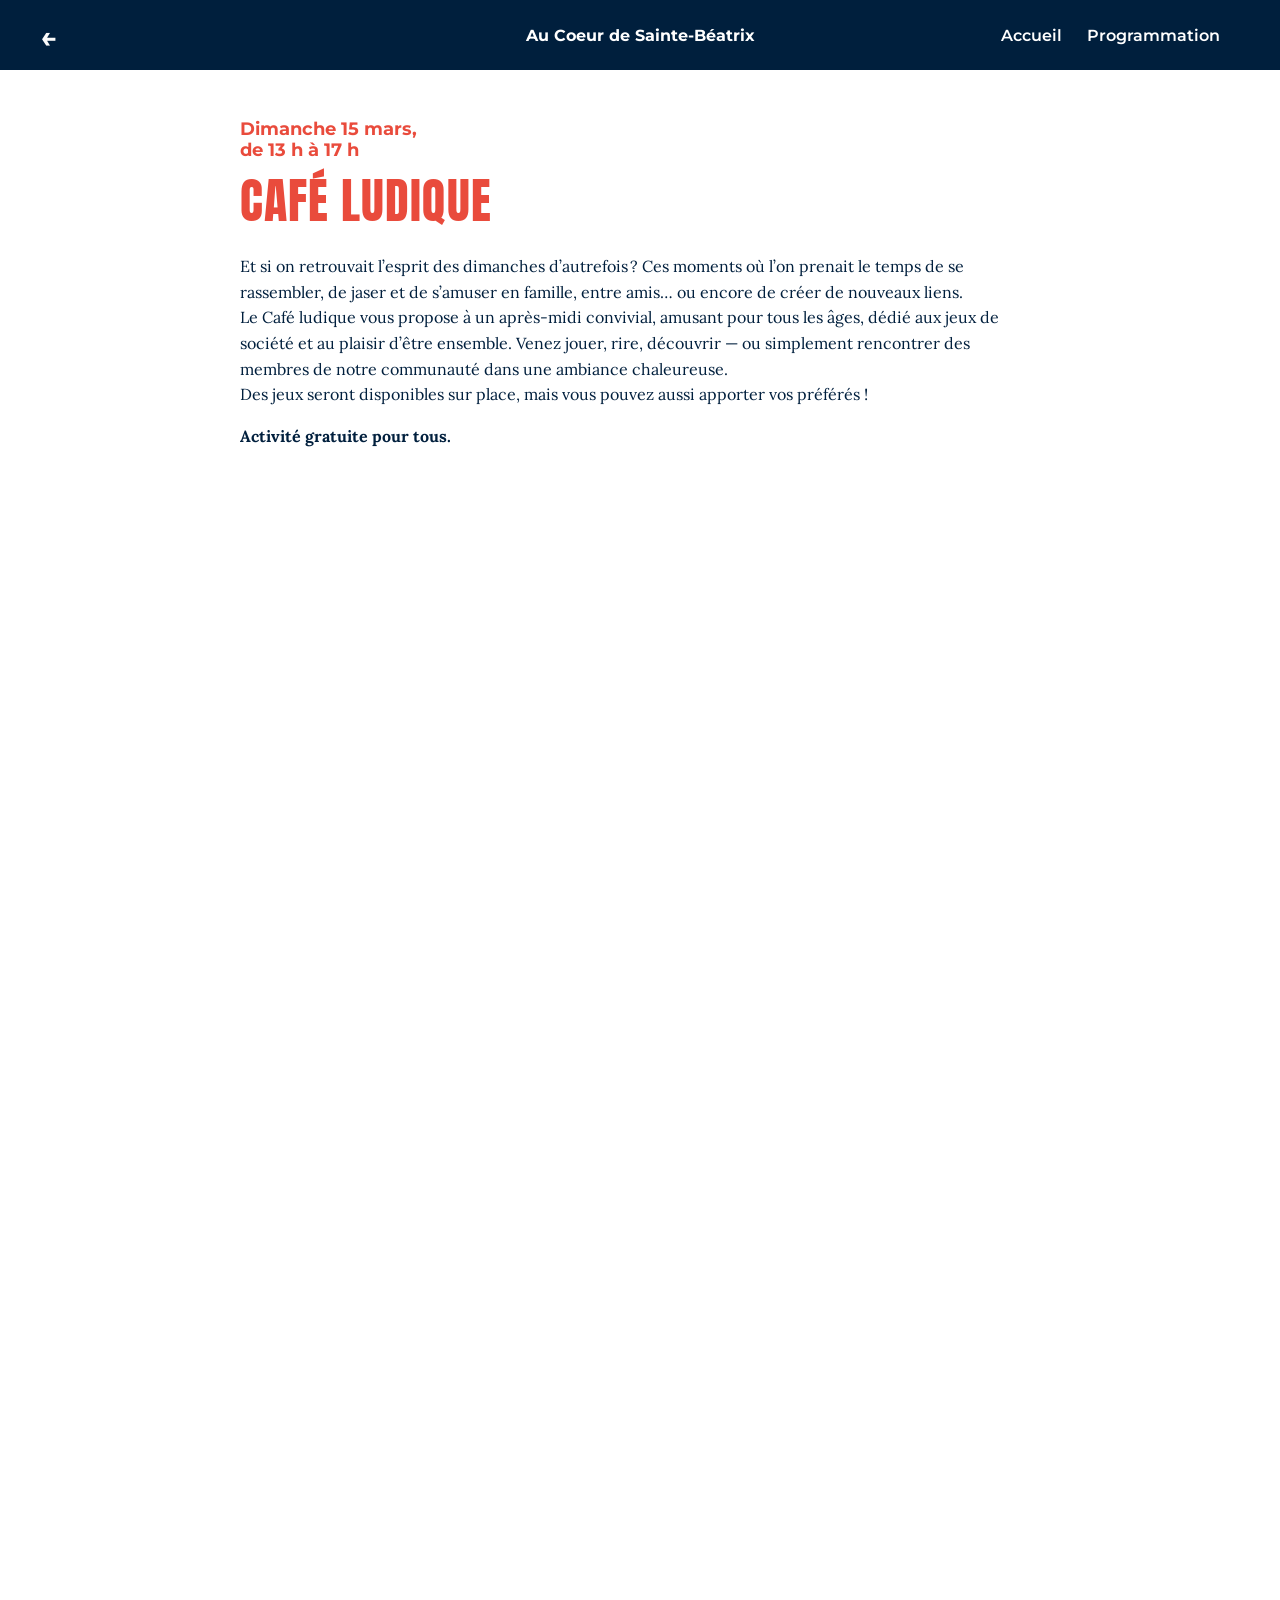
==== commit 14e5ee3a: "Update item2.html" ====
--- a/item2.html
+++ b/item2.html
@@ -30,28 +30,24 @@
 <div class="item-container">
 
   <div class="item-date">
-    Dimanche<br>
-    15 mars, de 13 h à 17 h
+    Dimanche 15 mars,<br>
+    de 13 h à 17 h
   </div>
 
   <div class="item-title">Café Ludique</div>
 
-  <div class="item-subtitle"></div>
-
-  <div class="item-section-title">
-    
-  </div>
+ <br>
 
   <div class="item-paragraph">
     Et si on retrouvait l’esprit des dimanches d’autrefois ?
-Ce moment où l’on prenait le temps de se rassembler, de jaser et de s’amuser en famille, entre amis… ou de créer de nouveaux liens. <br>
-Le Café ludique vous invite à un après-midi convivial dédié aux jeux de société et au plaisir  d’être ensemble. Venez jouer, rire, découvrir — ou simplement rencontrer des membres de notre communauté dans une ambiance chaleureuse.
+Ces moments où l’on prenait le temps de se rassembler, de jaser et de s’amuser en famille, entre amis… ou encore de créer de nouveaux liens. <br>
+Le Café ludique vous propose à un après-midi convivial, amusant pour tous les âges, dédié aux jeux de société et au plaisir  d’être ensemble. Venez jouer, rire, découvrir — ou simplement rencontrer des membres de notre communauté dans une ambiance chaleureuse.
 <br>Des jeux seront disponibles sur place, mais vous pouvez aussi apporter vos préférés !
 
   </div>
 
-  <div class="item-highlight">
-    Activité gratuite pour tous
+  <div class="item-paragraph">
+    <b>Activité gratuite pour tous.</b><br><br>
   </div>
 
   <div class="item-small">
@@ -63,7 +59,7 @@
     <iframe 
       src="https://docs.google.com/forms/d/e/1FAIpQLScOywKhsYaACZu44ndW2ogPMYKDyf7R8lOSERinpRhz8GnApg/viewform?usp=header"
       width="100%"
-      height="1800"
+      height="2200"
       style="border:none; overflow:hidden;"
       scrolling="no">
     </iframe>
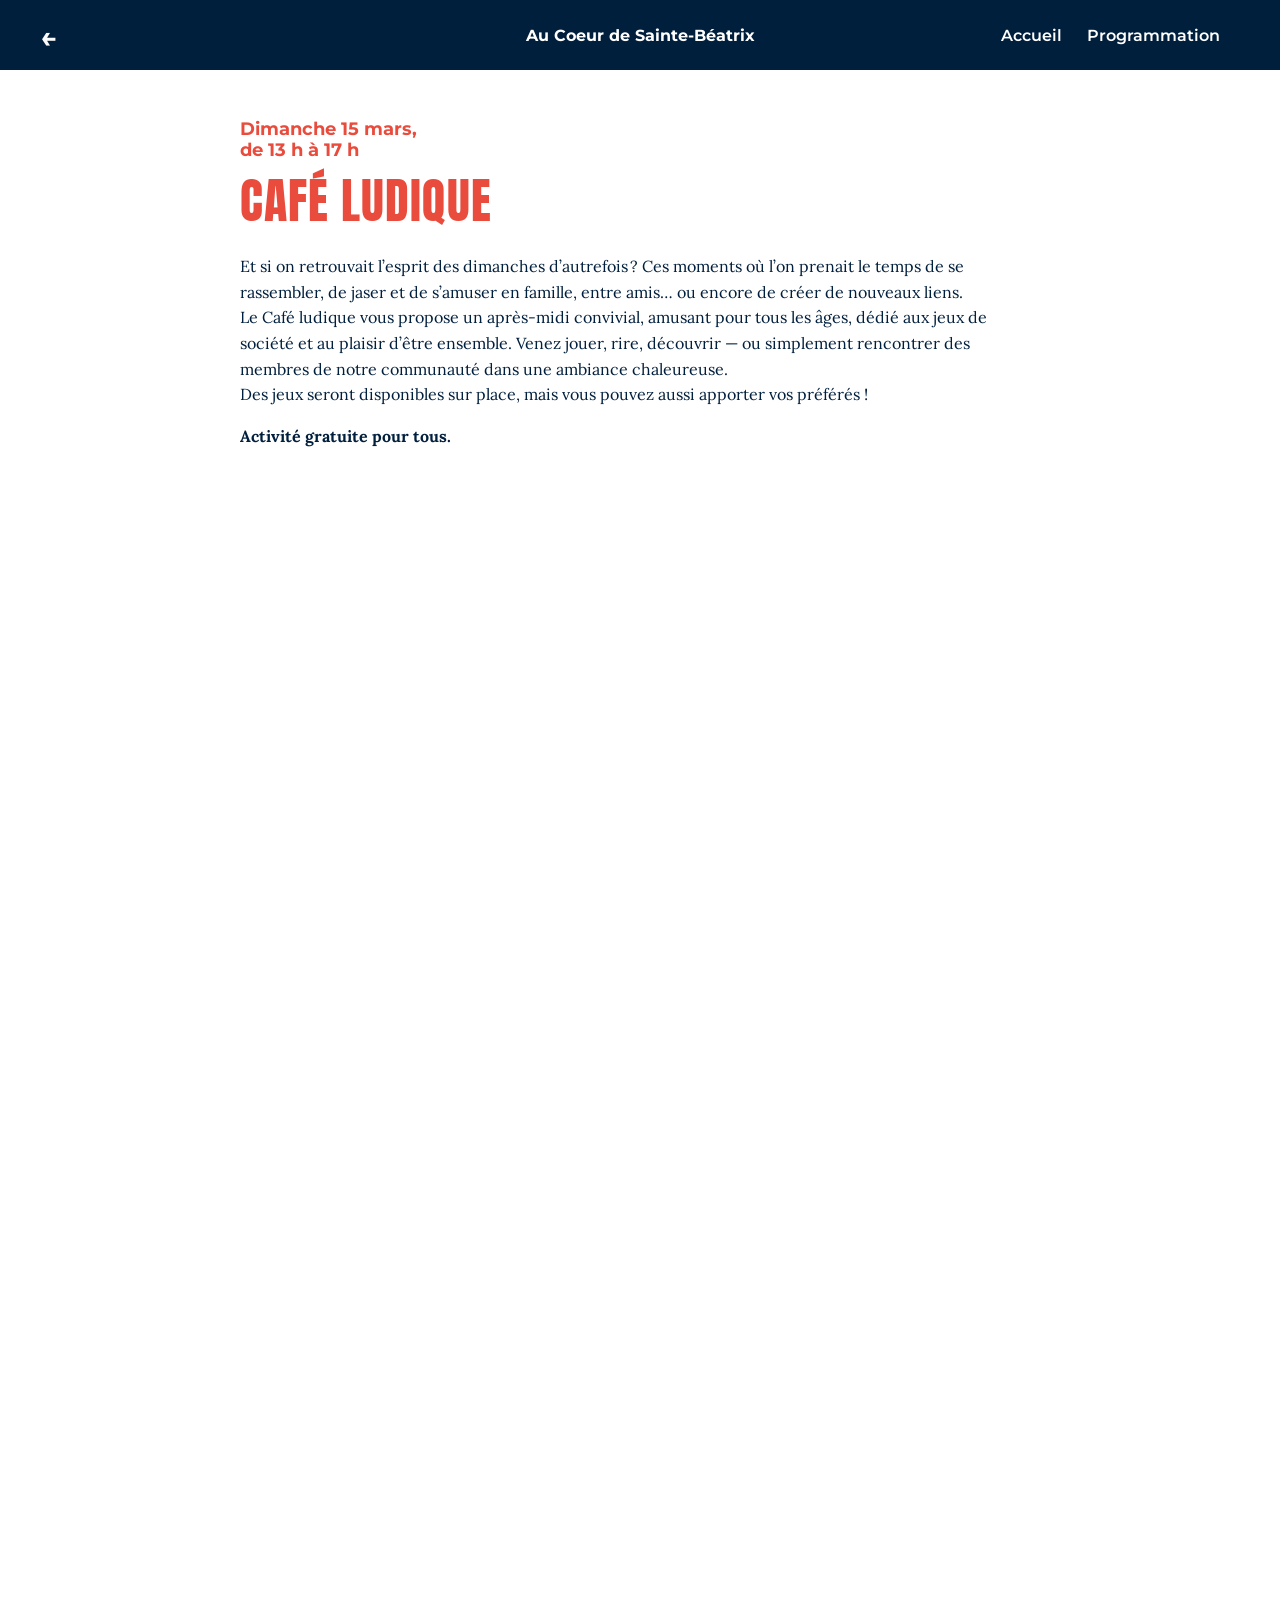
==== commit 98e564d3: "Update item2.html" ====
--- a/item2.html
+++ b/item2.html
@@ -41,7 +41,7 @@
   <div class="item-paragraph">
     Et si on retrouvait l’esprit des dimanches d’autrefois ?
 Ces moments où l’on prenait le temps de se rassembler, de jaser et de s’amuser en famille, entre amis… ou encore de créer de nouveaux liens. <br>
-Le Café ludique vous propose à un après-midi convivial, amusant pour tous les âges, dédié aux jeux de société et au plaisir  d’être ensemble. Venez jouer, rire, découvrir — ou simplement rencontrer des membres de notre communauté dans une ambiance chaleureuse.
+Le Café ludique vous propose un après-midi convivial, amusant pour tous les âges, dédié aux jeux de société et au plaisir  d’être ensemble. Venez jouer, rire, découvrir — ou simplement rencontrer des membres de notre communauté dans une ambiance chaleureuse.
 <br>Des jeux seront disponibles sur place, mais vous pouvez aussi apporter vos préférés !
 
   </div>
@@ -57,7 +57,7 @@
   <!-- FORMULAIRE -->
   <div class="item-form-wrapper">
     <iframe 
-      src="https://docs.google.com/forms/d/e/1FAIpQLScOywKhsYaACZu44ndW2ogPMYKDyf7R8lOSERinpRhz8GnApg/viewform?usp=header"
+      src="https://docs.google.com/forms/d/e/1FAIpQLScyFMMIHSaoFZ5AVu22CXwyUmVHUUcJ4qPkDLLoZqQiuBxxwQ/viewform?usp=header"
       width="100%"
       height="2200"
       style="border:none; overflow:hidden;"
--- a/css/style.css
+++ b/css/style.css
@@ -4,7 +4,7 @@
 
 @import url('https://fonts.googleapis.com/css2?family=Montserrat:wght@700&display=swap');
 @import url('https://fonts.googleapis.com/css2?family=Anton&display=swap');
-@import url('https://fonts.googleapis.com/css2?family=Lora:wght@400&display=swap');
+@import url('https://fonts.googleapis.com/css2?family=Lora:wght@400;600&display=swap');
 
 /* =========================================
    BASE
@@ -71,7 +71,7 @@
 /* LOGO */
 
 .hero-logo {
-  width: 750px;
+  width: 600px;
   max-width: 85%;
   height: auto;
 }
@@ -130,8 +130,9 @@
 
 .item-subtitle {
   font-family: 'Anton', sans-serif;
-  font-size: 1.8rem;
-  margin-bottom: 0.5rem;
+  font-size: 1.9rem;
+  margin-bottom: 1.1rem;
+   line-height: 1.3rem;
   color: #e94b3c;
 }
 
@@ -234,13 +235,7 @@
    FOOTER
 ========================================= */
 
-.footer-programmation {
-  background:#e94b3c;
-  color:white;
-  padding:2rem;
-  text-align:centerleft;
-  font-size: .8rem;
-}
+
 
 /* =========================================
    ORIENTATION
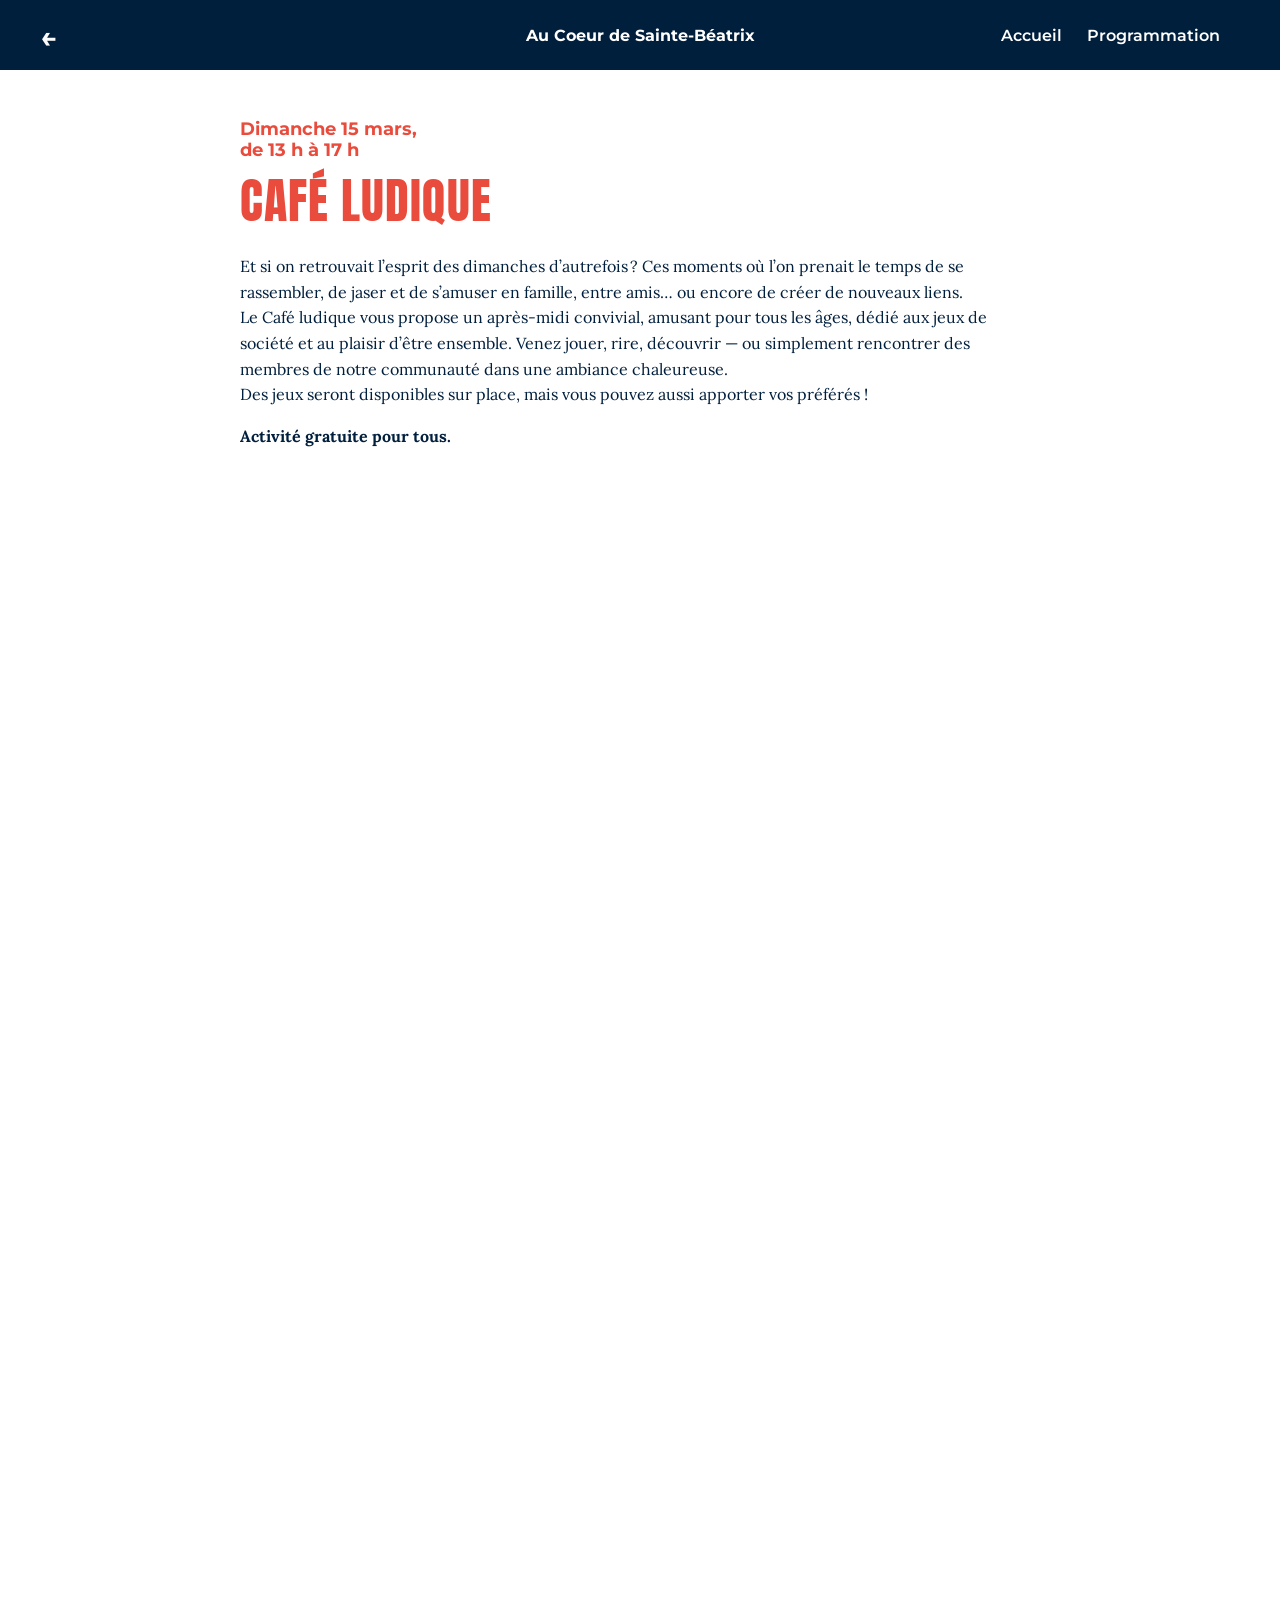
==== commit 2cc0ad07: "Update title from 'Cours de dessin' to 'Café ludique du 15 mars'" ====
--- a/item2.html
+++ b/item2.html
@@ -4,7 +4,7 @@
 <head>
 <meta charset="UTF-8">
 <meta name="viewport" content="width=device-width, initial-scale=1.0">
-<title>Cours de dessin</title>
+<title>Café ludique du 15 mars</title>
 
 <link href="https://fonts.googleapis.com/css2?family=Anton&display=swap" rel="stylesheet">
 <link rel="stylesheet" href="css/style.css">
@@ -59,7 +59,7 @@
     <iframe 
       src="https://docs.google.com/forms/d/e/1FAIpQLScyFMMIHSaoFZ5AVu22CXwyUmVHUUcJ4qPkDLLoZqQiuBxxwQ/viewform?usp=header"
       width="100%"
-      height="2200"
+      height="3500"
       style="border:none; overflow:hidden;"
       scrolling="no">
     </iframe>
--- a/css/style.css
+++ b/css/style.css
@@ -74,6 +74,7 @@
   width: 600px;
   max-width: 85%;
   height: auto;
+  margin-top:-250px;
 }
 
 /* MENU */
@@ -117,6 +118,19 @@
   padding: 0 2rem;
   color: #001f3d;
 }
+.item-logo {
+  
+  font-family: 'Anton', sans-serif;
+  line-height: 1.4;
+  font-size: .7rem;
+  margin: 8rem auto;
+  padding: 0 2rem;
+  position: absolute;
+  left: 10px;
+  margin-top: 690px;
+  color: #406cd0;
+}
+
 
 .item-title {
   font-family: 'Anton', sans-serif;
@@ -362,3 +376,19 @@
   position: relative;
   z-index: 1;
 }
+
+.liens-externes {
+  position: absolute;
+  
+  left: 5px;
+  margin-top: 80px;
+  z-index: 2000;
+}
+
+.icone-lien {
+  max-width: 70%;
+  width: 70px;
+  margin-left: 35px;
+  margin-top:650px;
+  z-index: 2000;
+}
